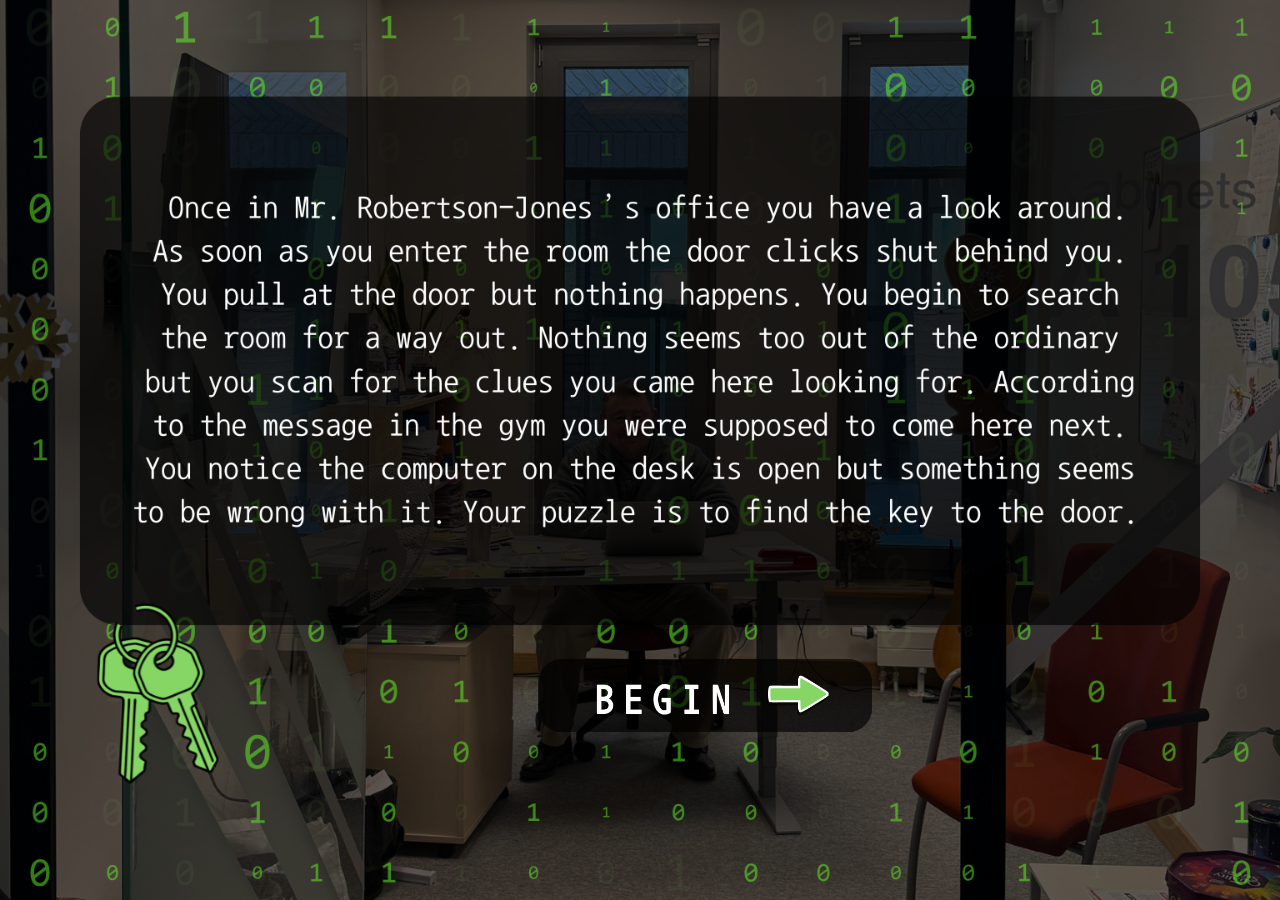
==== index.html @ bdce9ac4 "coded dot3" ====
<!DOCTYPE html>
<html lang="en">
<head>
  <meta charset="UTF-8">
  <title>Escape Room</title>
  <link rel="stylesheet" href="style.css">
</head>

<body id="room-bg"> 
  
  <img src="start_button.png" id="start-button" alt="Start Game">

  <div id="game-container" class="hidden">
      <div id="game-overlay"></div>
      <img src="glowingdot1.png" class="dot" id="dot1">
      <img src="glowingdot2.png" class="dot" id="dot2">
      <img src="glowingdot3.png" class="dot" id="dot3">
      <img src="glowingdot4.png" class="dot" id="dot4">

      <img src="msg1.png" id="message-1" class="hidden">
  </div>

  <script src="script.js"></script>

</body>
</html>
---- style.css ----
#room-bg {
    background-image: url('entry_image_bg.png');
    background-size: cover;
    background-position: center;
    background-repeat: no-repeat;
    min-height: 100vh;
    margin: 0;
    overflow: hidden;
}

#start-button {
    width: 1000px;
    cursor: pointer;
    position: absolute;
    top: 25%;
    left: 16%;
    z-index: 10;
    transition: transform 0.2s;
}

#game-container {
    position: relative;
    width: 100vw;
    height: 100vh;
    display: flex;
    justify-content: center;
    align-items: center;
}

/* Base style for all dots */
.dot {
    position: absolute;
    width: 200px; 
    cursor: pointer;
    z-index: 5;
}

/* Your specific positions preserved from your code */
#dot1 { top: 54%; left: 37%; }
#dot2 { top: 80%; left: 70%; }
#dot3 { top: 30%; left: 5%; }
#dot4 { top: 30%; left: 83%; }

#message-1 {
    position: absolute;
    top: 50%;
    left: 20%;
    transform: translate(-50%, -50%);
    z-index: 100;
    width: 500px;
}

/* Use !important to ensure this always hides the element when applied */
.hidden {
    display: none !important;
}
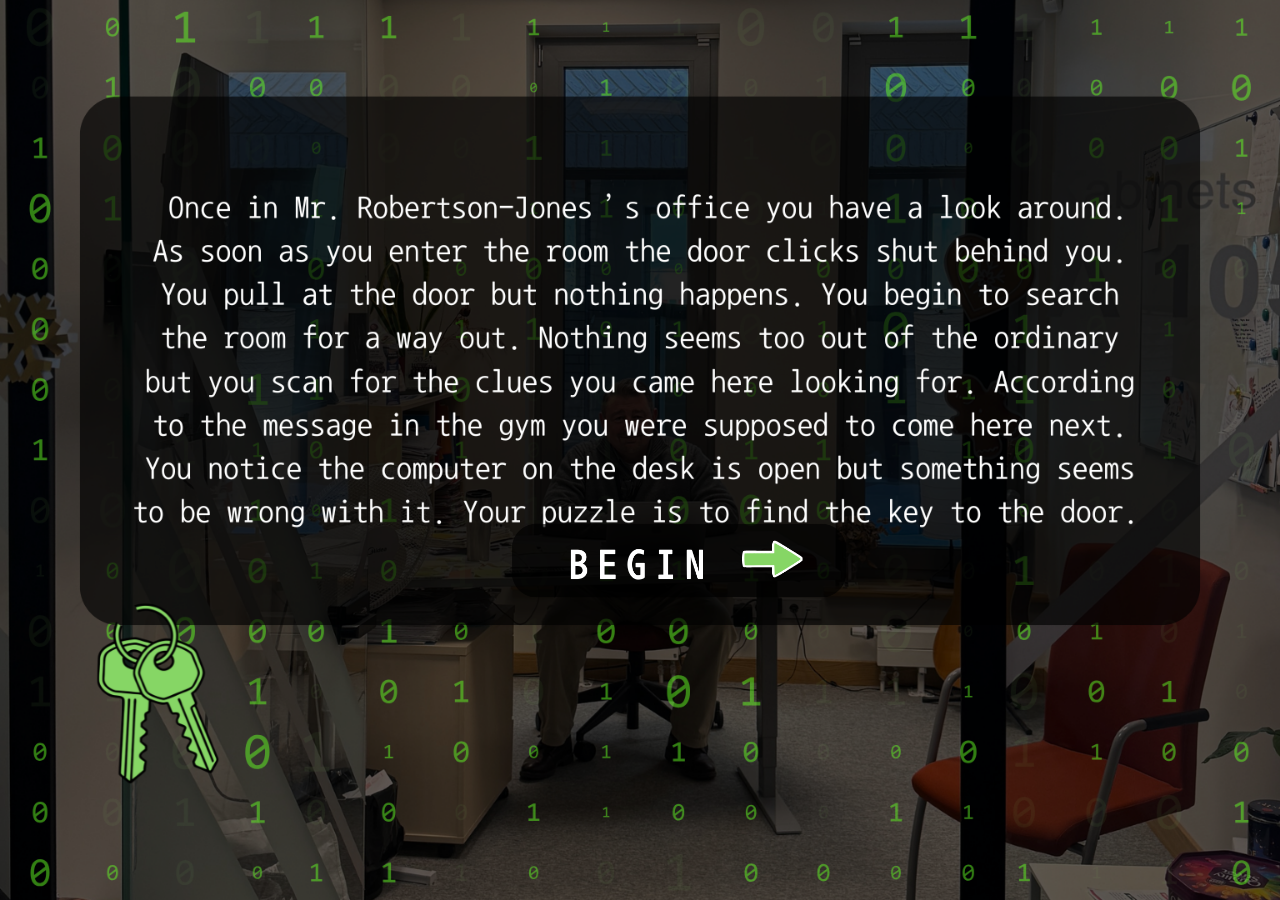
==== commit cc4b9da2: "Fix formatting issues in index.html" ====
--- a/index.html
+++ b/index.html
@@ -1,26 +1,43 @@
 <!DOCTYPE html>
 <html lang="en">
 <head>
-  <meta charset="UTF-8">
-  <title>Escape Room</title>
-  <link rel="stylesheet" href="style.css">
+    <meta charset="UTF-8">
+    <meta name="viewport" content="width=device-width, initial-scale=1.0">
+    <title>Escape Room</title>
+    <link rel="stylesheet" href="style.css">
 </head>
+<body id="room-bg"> 
 
-<body id="room-bg"> 
+    <audio id="bg-music" loop preload="none">
+        <source src="COMP2022-12-01_-_Looking_For_Clues_-_www.FesliyanStudios.com 2.mp3" type="audio/mpeg">
+    </audio>
   
-  <img src="start_button.png" id="start-button" alt="Start Game">
+    <img src="start_button.png" id="start-button" alt="Start Game">
 
-  <div id="game-container" class="hidden">
-      <div id="game-overlay"></div>
-      <img src="glowingdot1.png" class="dot" id="dot1">
-      <img src="glowingdot2.png" class="dot" id="dot2">
-      <img src="glowingdot3.png" class="dot" id="dot3">
-      <img src="glowingdot4.png" class="dot" id="dot4">
+    <div id="game-container" class="hidden">
+        <img src="glowingdot1.png" class="dot" id="dot1">
+        <img src="glowingdot2.png" class="dot" id="dot2">
+        <img src="glowingdot3.png" class="dot" id="dot3">
+        <img src="glowingdot4.png" class="dot" id="dot4">
 
-      <img src="msg1.png" id="message-1" class="hidden">
-  </div>
+        <img src="msg1.png" id="message-1" class="message hidden">
+        <img src="msg2.png" id="message-2" class="message hidden">
+        <img src="msg3.png" id="message-3" class="message hidden">
+        <img src="msg4.png" id="message-4" class="message hidden">
 
-  <script src="script.js"></script>
+        <img src="nextbt1.png" id="next-level-btn" class="hidden" alt="Next">
+    </div>
 
+    <div id="lock-container" class="hidden">
+        <div id="lock-hitbox"></div>
+        <img src="nextbt2.png" id="next-level-btn-2" class="hidden" alt="Read Note">
+        <img src="nextbt3.png" id="next-level-btn-3" class="hidden" alt="Final Page">
+
+        <a href="https://isladministrator.github.io/escape-room-puzzle-evan-and-noah/" id="final-link-wrapper" class="hidden">
+            <img src="linktonextwp.png" id="link-btn-img" alt="Next Website">
+        </a>
+    </div>
+
+    <script src="script.js"></script>
 </body>
-</html>+</html>
--- a/style.css
+++ b/style.css
@@ -6,51 +6,77 @@
     min-height: 100vh;
     margin: 0;
     overflow: hidden;
+    background-color: #000;
 }
 
 #start-button {
     width: 1000px;
     cursor: pointer;
     position: absolute;
-    top: 25%;
-    left: 16%;
+    top: 10%;
+    left: 14%;
     z-index: 10;
-    transition: transform 0.2s;
 }
 
-#game-container {
-    position: relative;
-    width: 100vw;
-    height: 100vh;
-    display: flex;
-    justify-content: center;
-    align-items: center;
+/* --- NEXT BUTTONS (bt1, bt2, bt3) --- */
+#next-level-btn, #next-level-btn-2, #next-level-btn-3 {
+    position: absolute;
+    width: 250px;
+    cursor: pointer;
+    z-index: 1000;
+    top: 75%;
+    left: 80%;
+    /* Added smooth transition for the new hover effect */
+    transition: transform 0.2s ease-in-out, filter 0.2s ease-in-out; 
 }
 
-/* Base style for all dots */
-.dot {
-    position: absolute;
-    width: 200px; 
-    cursor: pointer;
-    z-index: 5;
+/* Specific Hover Effect for Next Buttons only */
+#next-level-btn:hover, #next-level-btn-2:hover, #next-level-btn-3:hover { 
+    transform: scale(1.1) translateY(-5px); /* Grows and lifts */
+    filter: drop-shadow(0px 0px 20px rgba(124, 255, 48, 0.8)); /* White glow */
 }
 
-/* Your specific positions preserved from your code */
-#dot1 { top: 54%; left: 37%; }
-#dot2 { top: 80%; left: 70%; }
-#dot3 { top: 30%; left: 5%; }
-#dot4 { top: 30%; left: 83%; }
+/* --- INTERACTIVE DOTS & MESSAGES --- */
+.dot, .message { position: absolute; }
+.dot { width: 200px; cursor: pointer; z-index: 5; }
 
-#message-1 {
+/* Dot Coordinates */
+#dot1 { top: 54%; left: 37%; } 
+#dot2 { top: 80%; left: 70%; } 
+#dot3 { top: 30%; left: 5%; }  
+#dot4 { top: 30%; left: 83%; } 
+
+/* Message Coordinates */
+.message { width: 450px; z-index: 100; }
+#message-1 { top: 40%; left: 0%; } 
+#message-2 { top: 60%; left: 30%; } 
+#message-3 { top: 55%; left: 60%; } 
+#message-4 { top: 35%; left: 70%; } 
+
+/* --- LOCK HITBOX --- */
+#lock-hitbox {
     position: absolute;
-    top: 50%;
-    left: 20%;
-    transform: translate(-50%, -50%);
-    z-index: 100;
-    width: 500px;
+    top: 44%; 
+    left: 38%;
+    width: 350px; 
+    height: 385px;
+    cursor: pointer;
+    z-index: 999; 
+    pointer-events: auto;
 }
 
-/* Use !important to ensure this always hides the element when applied */
-.hidden {
-    display: none !important;
-}+/* --- FINAL LINK BUTTON (linktonextwp.png) --- */
+#link-btn-img {
+    position: absolute;
+    width: 500px; 
+    top: 65%;    
+    left: 50%;   
+    transform: translateX(-50%);
+    cursor: pointer;
+    z-index: 1100;
+    transition: filter 0.3s, transform 0.2s;
+
+}
+
+/* --- VISIBILITY HELPER --- */
+.hidden { display: none !important; }
